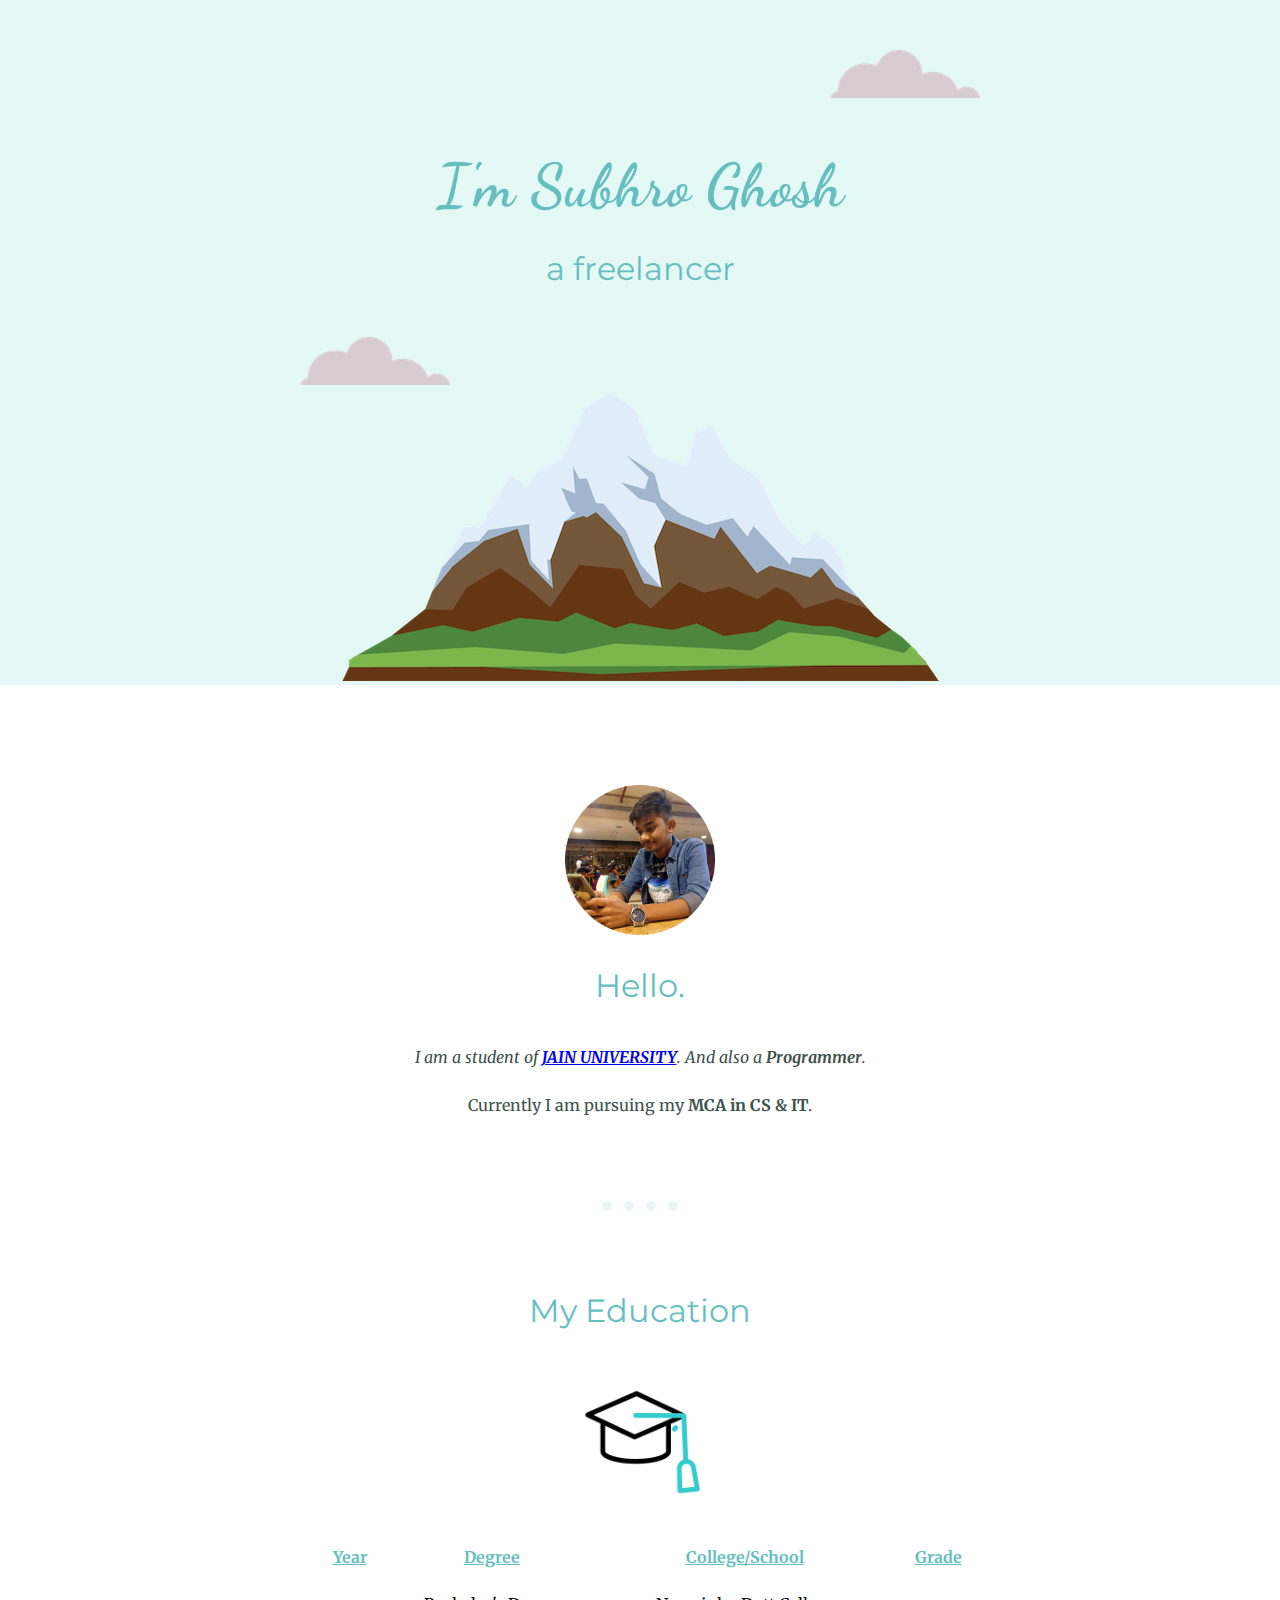
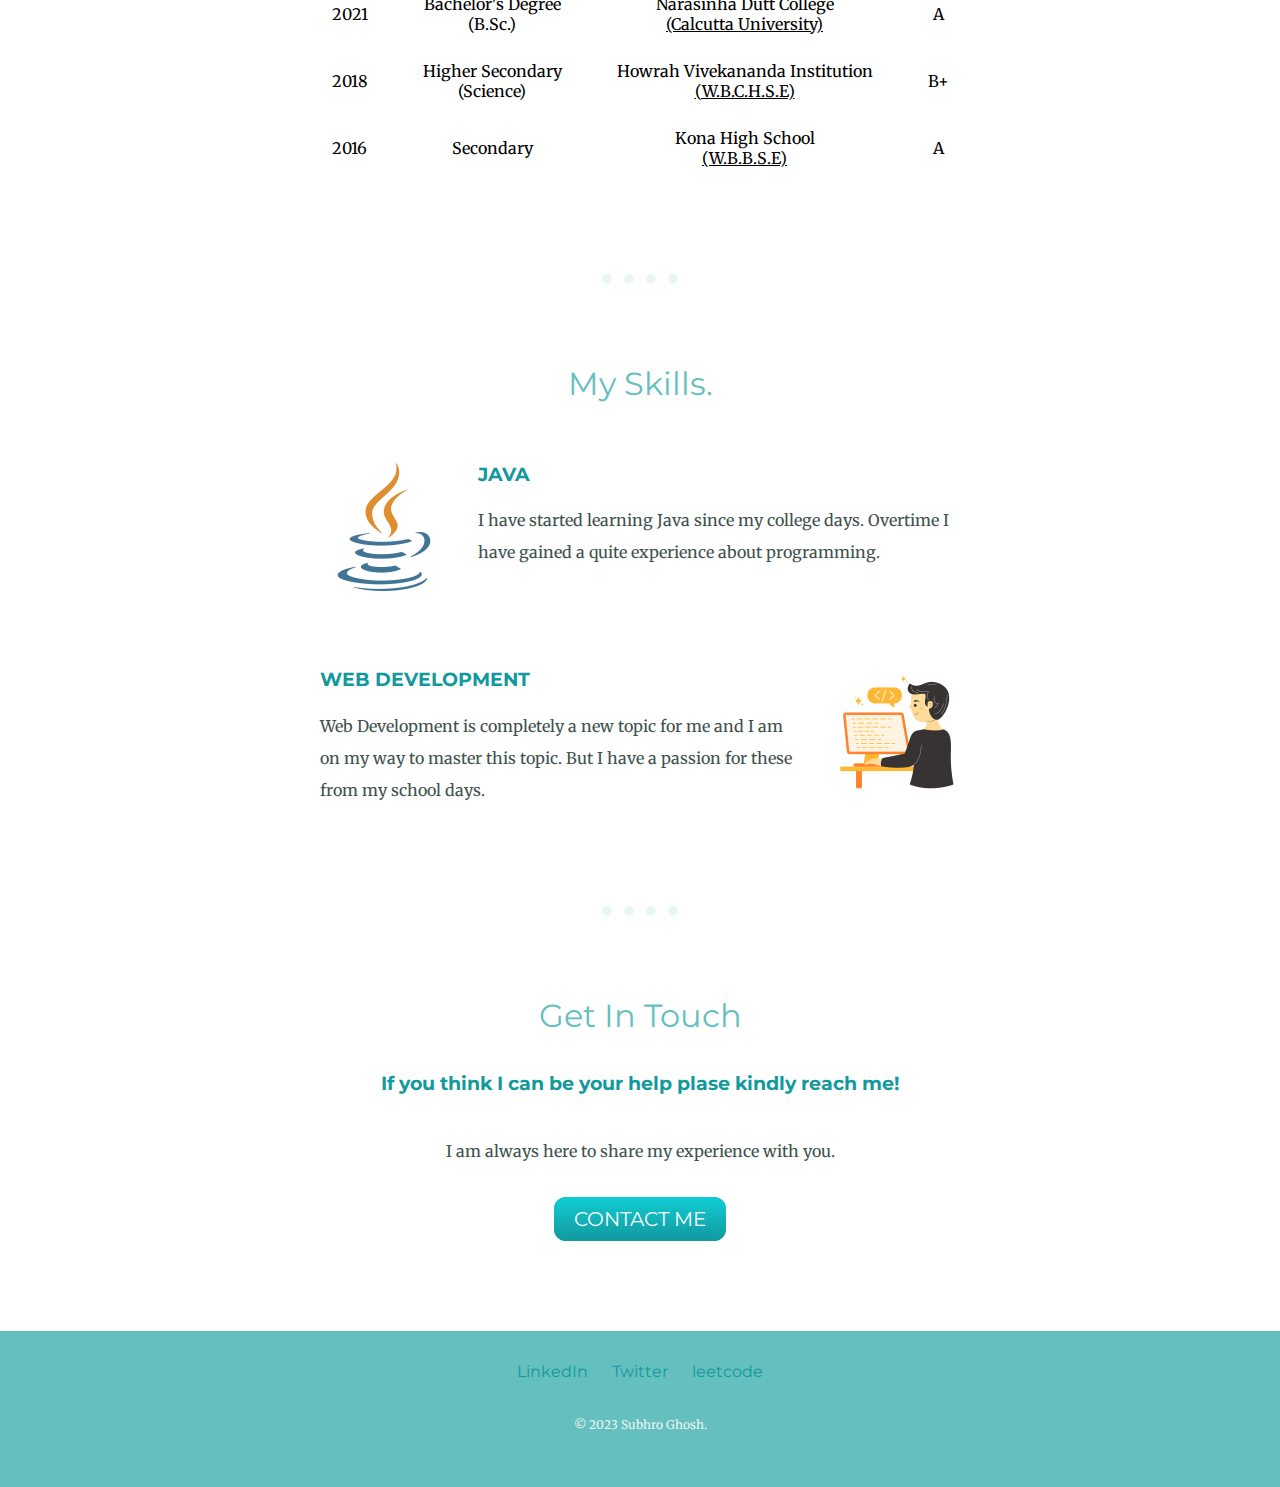
==== index.html @ 81ca8182 "Upload file without folder" ====
<!DOCTYPE html>
<html lang="en">
<head>
    <meta charset="UTF-8">
    <title>Subhro Ghosh</title>
    <link rel="stylesheet" href="css/styles.css">
    <link rel="icon" href="favicon.ico">
    <link rel="preconnect" href="https://fonts.googleapis.com">
    <link rel="preconnect" href="https://fonts.gstatic.com" crossorigin>
    <link href="https://fonts.googleapis.com/css2?family=Dancing+Script:wght@500&family=Merriweather:ital@1&family=Montserrat&display=swap" rel="stylesheet">
</head>
<body>
    <div class="top-container">
        <img class="top-cloud" src="images/cloud.png" alt="cloud">
        <h1>I'm Subhro Ghosh</h1>
        <h2>a freelancer</h2>
        <img class="bottom-cloud" src="images/cloud.png" alt="cloud">
        <img src="images/mountain.png" alt="mountain">
    </div>
    <div class="middle-container">
        <div class="profile">
          <img class="myphoto" src="images/MyPhoto.png" alt="Subhro-Ghosh">
          <h2>Hello.</h2>
          <p><em>I am a student of <strong><a href="https://onlinejain.com/">JAIN UNIVERSITY</a></strong>. And also a <b>Programmer</b>.</em></p>
          <p>Currently I am pursuing my <strong>MCA in CS & IT</strong>.</p>
        </div>
        <hr class="rule">
        <div>
            <h2>My Education </h2>
            <img class="myphoto" src="images/mortarboard.gif" alt="degree">
            <table class="education" cellspacing="25" >
                <thead>
                    <th>Year</th>
                    <th>Degree</th>
                    <th>College/School</th>
                    <th>Grade</th>
                </thead>
                <tr>
                    <td>2021</td>
                    <td>Bachelor's Degree <br> (B.Sc.)</td>
                    <td>Narasinha Dutt College <br> <span class="highlight">(Calcutta University)</span> </td>
                    <td>A</td>
                </tr>
                <tr>
                    <td>2018</td>
                    <td>Higher Secondary <br> (Science)</td>
                    <td>Howrah Vivekananda Institution <br> <span class="highlight">(W.B.C.H.S.E)</span></td>
                    <td>B+</td>
                </tr>
                <tr>
                    <td>2016</td>
                    <td>Secondary</td>
                    <td>Kona High School <br> <span class="highlight">(W.B.B.S.E)</span></td>
                    <td>A</td>
                </tr>
            </table>
        </div>
        <hr class="rule">
        <div class="skills">
          <h2>My Skills.</h2>
          <div class="skill-row">
            <img class="java-skill" src="images/java.png" alt="Java">
            <h3>JAVA</h3>
            <p>I have started learning Java since my college days. Overtime I have gained a quite experience about programming.</p>
          </div>
          <div class="skill-row">
            <img class="web-skill" src="images/coding.png" alt="Web-Development">
            <h3>WEB DEVELOPMENT</h3>
            <p>Web Development is completely a new topic for me and I am on my way to master this topic. But I have a passion for these from my school days.</p>
          </div>
        </div>
        <hr class="rule">
        <div class="contact-me">
          <h2>Get In Touch</h2>
          <h3>If you think I can be your help plase kindly reach me!</h3>
          <p style="margin: 40px auto 40px auto;">I am always here to share my experience with you.</p>
          <a class="btn" href="mailto:subhroghosh56@gmail.com">CONTACT ME</a>
        </div>
      </div>
      
      
      <div class="bottom-container">
        <a class="footer-link" href="https://www.linkedin.com/">LinkedIn</a>
        <a class="footer-link" href="https://twitter.com/">Twitter</a>
        <a class="footer-link" href="https://leetcode.com/SBOND007/">leetcode</a>
        <p class="bottom-para">© 2023 Subhro Ghosh.</p>
      </div>
      
</body>
</html>
---- css/styles.css ----
body{
    margin: 0px;
    text-align: center;
    font-family: 'Merriweather', serif;
}

h1{
    margin: 50px auto 0px auto;
    font-family: 'Dancing Script', cursive;
    font-size: 3.75rem;
    color: #66BFBF;
    
}

h2{
    font-family: 'Montserrat', sans-serif;
    font-size: 2rem;
    color: #66BFBF;
    font-weight: normal;
    padding-bottom: 10px;
}

h3{
    font-family: 'Montserrat', sans-serif;
    color: #11999E;   
}

p{
    color: #40514E;
    line-height: 2;
}

thead{
    color: #66BFBF;
    text-decoration: underline;
}

td{
    padding-left: 15px;
    padding-right: 15px;
}

.myphoto{
    height: 150px;
    width: 150px;
}

.top-container{
    background-color: #E4F9F5;
    position: relative;
    padding-top: 100px;
}

.middle-container{
    margin: 100px 0px;
    
}

.bottom-container{
    background-color: #66BFBF;
    position: relative;
    padding-top: 30px;
    padding-bottom: 30px;
}

.bottom-cloud{
    position: absolute;
    bottom: 300px;
    left: 300px;
}

.highlight{
    text-decoration: underline;
}

.top-cloud{
    position: absolute;
    right: 300px;
    top: 50px;
}

.education{
    margin-left: auto;
    margin-right: auto;
}

.footer-link{
    color: #11999E;
    padding: 10px;
    margin-top: 30px;
    font-family: 'Montserrat', sans-serif;
    text-decoration: none;
     
}

a:hover{
    color: black;
}

.bottom-para{
    margin-bottom: 0px;
    padding: 20px;
    color: #EAF6F6;
    font-size: 0.75rem;

}

.skill-row{
    width: 50%;
    margin: 50px auto 100px auto;
    text-align: left;
}

.java-skill{
    width: 20%;
    float: left;
    margin-right: 30px;
}
.web-skill{
    width: 20%;
    float: right;
    padding-left: 30px;
}

.rule{
    
    border-style: dotted none none none;
    width: 6%;
    color: #EAF6F6;
    border-width: 10px;
    margin: 80px auto;  
}

.contact-me{
    margin-bottom: 60px;
}



.btn {
    background: #11cdd4;
    background-image: -webkit-linear-gradient(top, #11cdd4, #11999e);
    background-image: -moz-linear-gradient(top, #11cdd4, #11999e);
    background-image: -ms-linear-gradient(top, #11cdd4, #11999e);
    background-image: -o-linear-gradient(top, #11cdd4, #11999e);
    background-image: linear-gradient(to bottom, #11cdd4, #11999e);
    -webkit-border-radius: 12;
    -moz-border-radius: 12;
    border-radius: 12px;
    font-family: 'Montserrat', sans-serif;
    color: #ffffff;
    font-size: 20px;
    padding: 10px 20px 10px 20px;
    text-decoration: none;
}
  
.btn:hover {
    background: #30e3cb;
    background-image: -webkit-linear-gradient(top, #30e3cb, #2bc4ad);
    background-image: -moz-linear-gradient(top, #30e3cb, #2bc4ad);
    background-image: -ms-linear-gradient(top, #30e3cb, #2bc4ad);
    background-image: -o-linear-gradient(top, #30e3cb, #2bc4ad);
    background-image: linear-gradient(to bottom, #30e3cb, #2bc4ad);
    text-decoration: none;
}
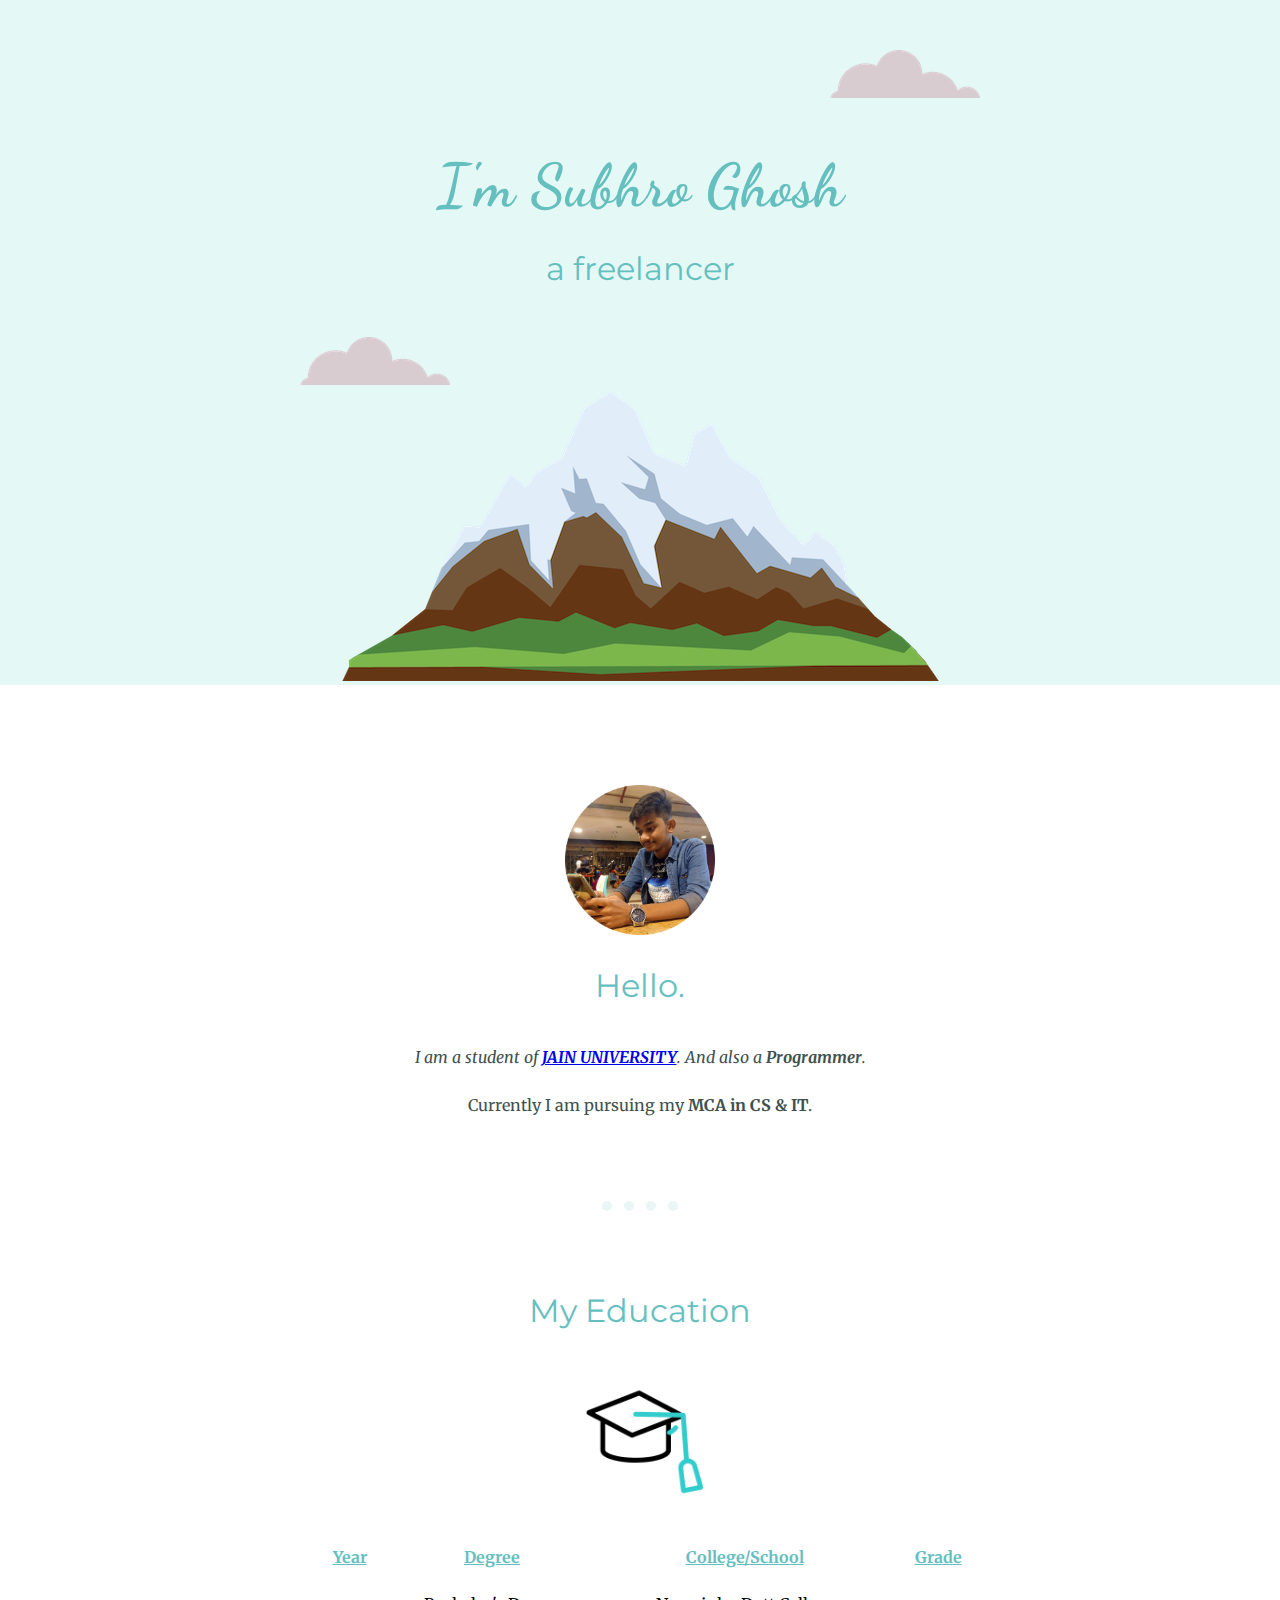
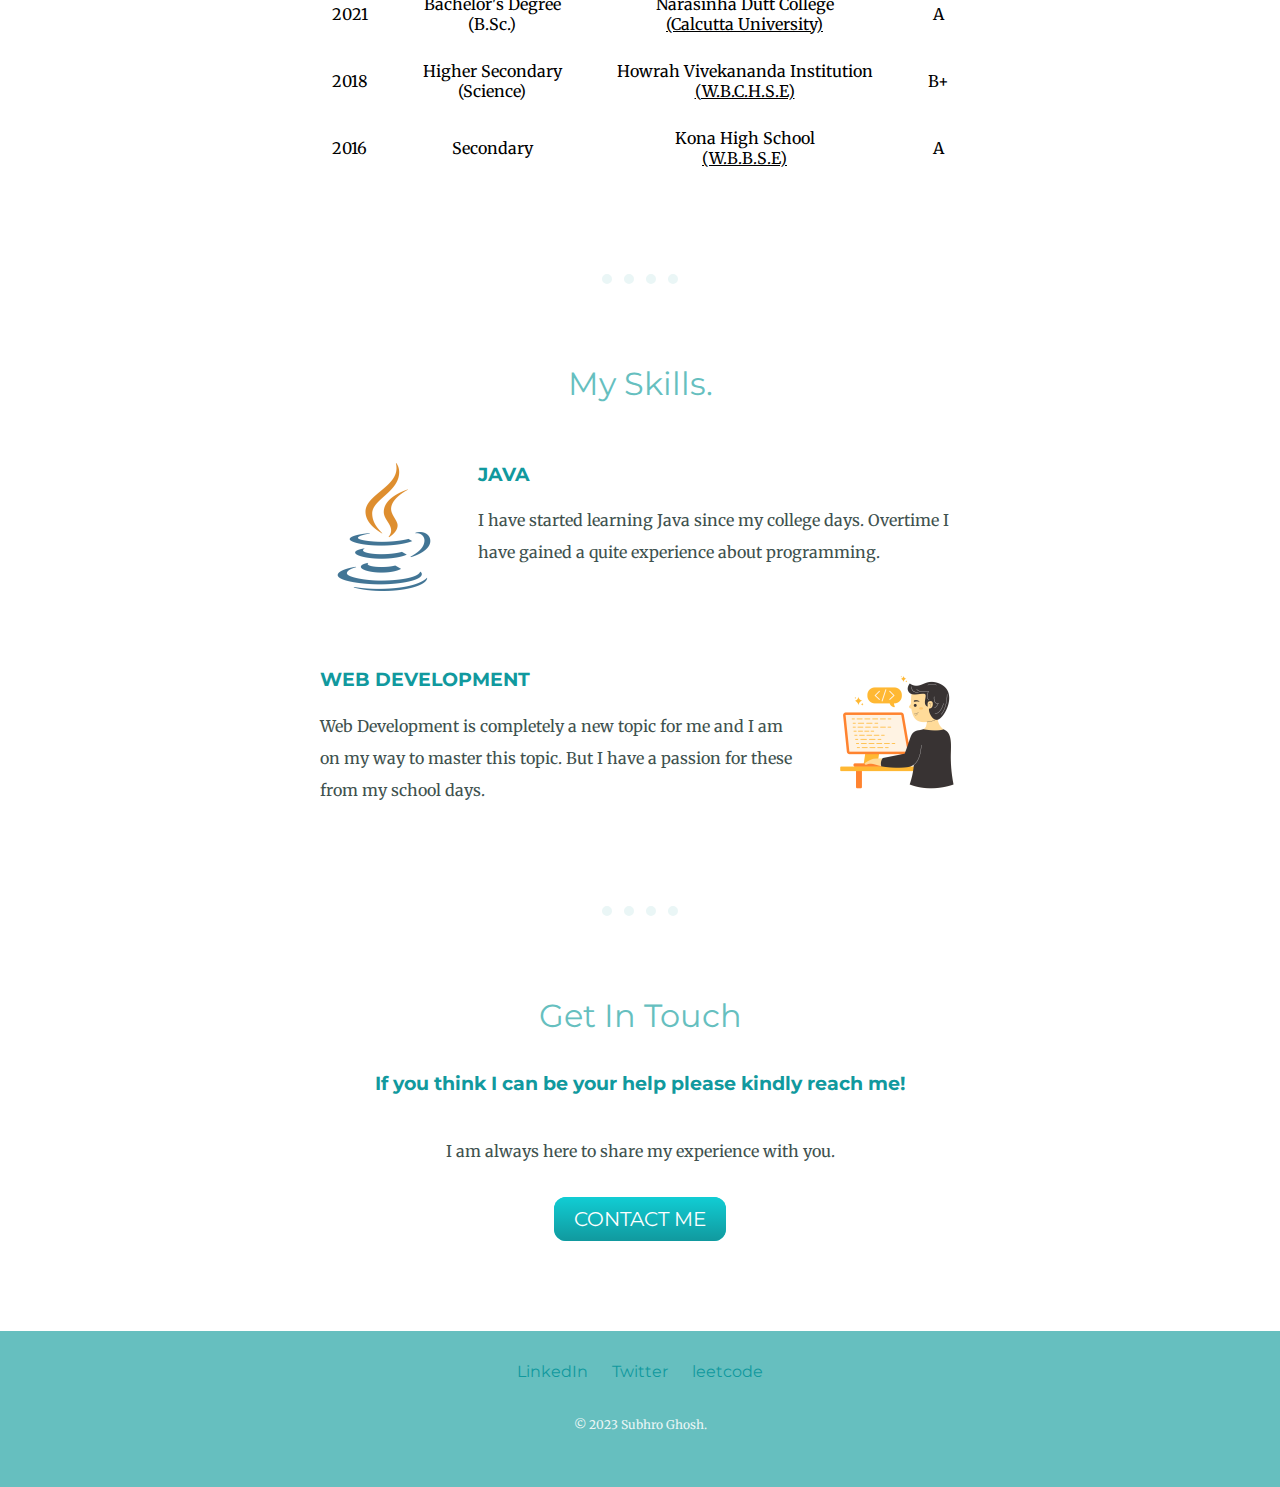
==== commit 6c57d433: "Update index.html" ====
--- a/index.html
+++ b/index.html
@@ -72,7 +72,7 @@
         <hr class="rule">
         <div class="contact-me">
           <h2>Get In Touch</h2>
-          <h3>If you think I can be your help plase kindly reach me!</h3>
+          <h3>If you think I can be your help please kindly reach me!</h3>
           <p style="margin: 40px auto 40px auto;">I am always here to share my experience with you.</p>
           <a class="btn" href="mailto:subhroghosh56@gmail.com">CONTACT ME</a>
         </div>
@@ -87,4 +87,4 @@
       </div>
       
 </body>
-</html>+</html>
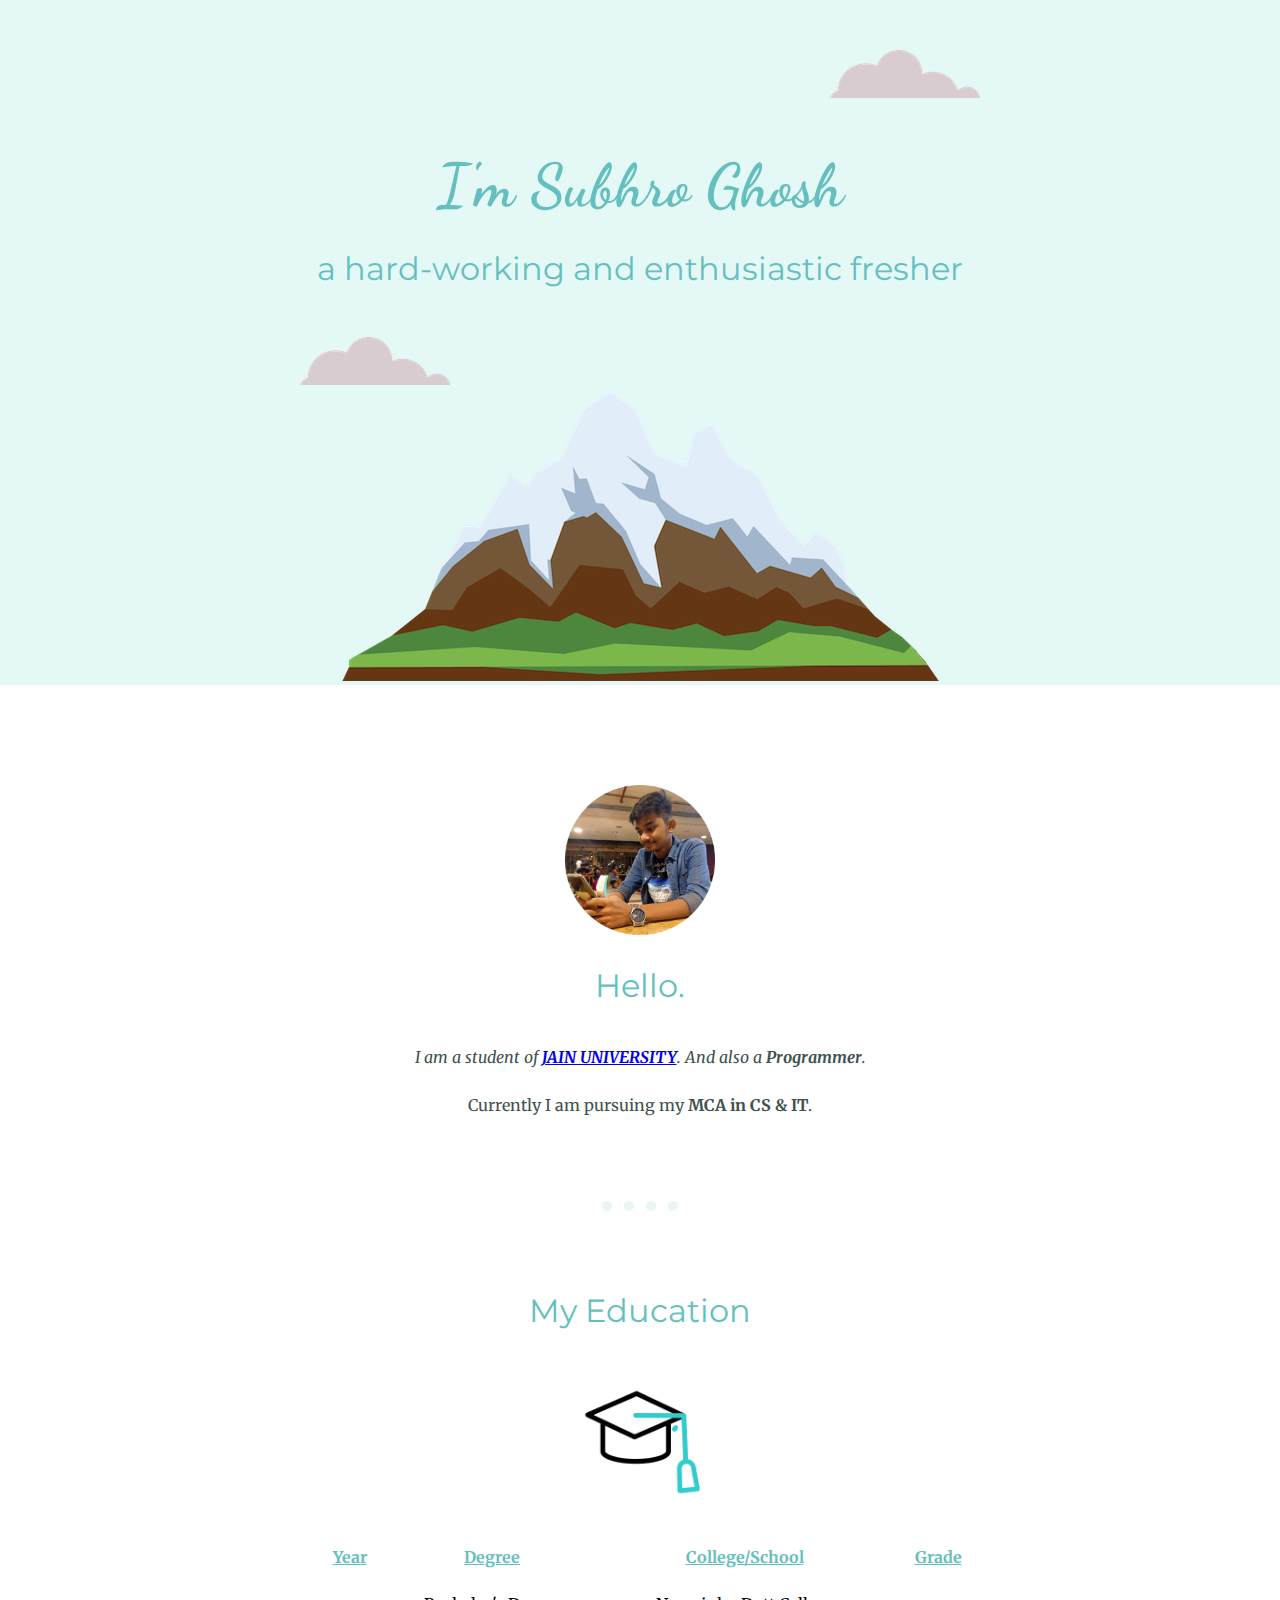
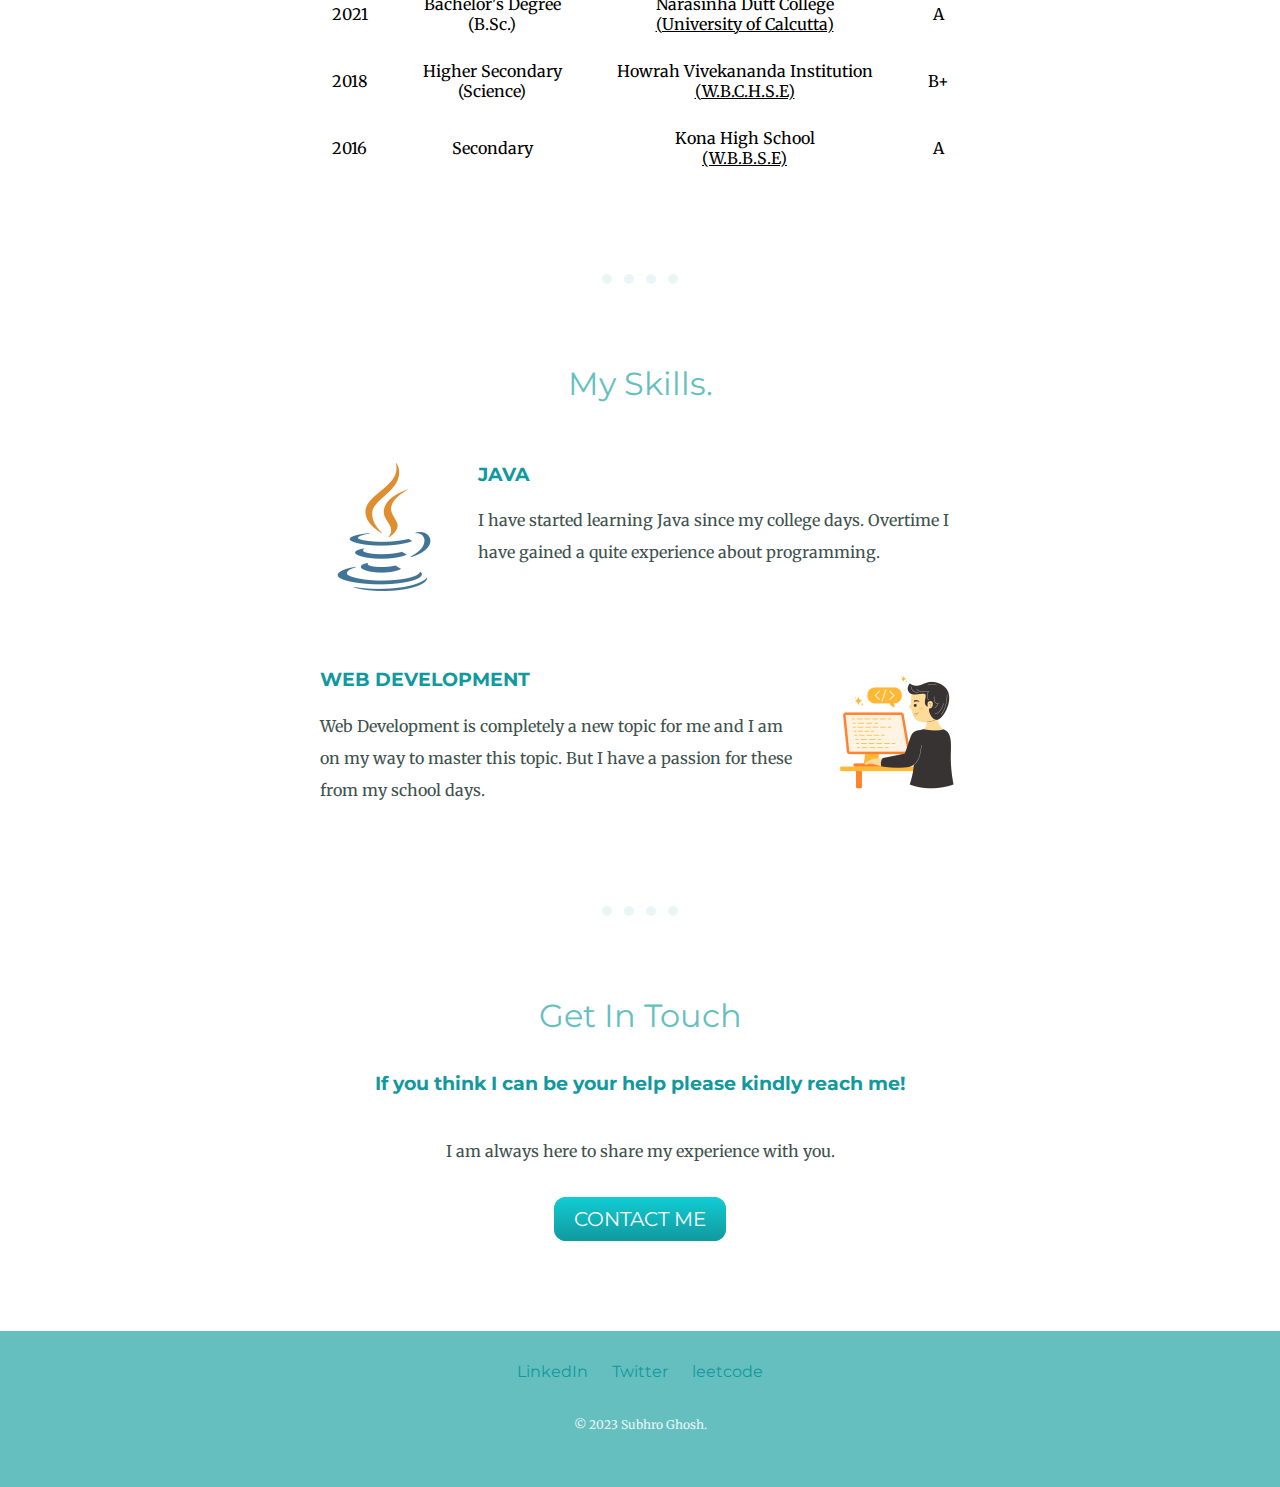
==== commit 21f3f272: "Update index.html" ====
--- a/index.html
+++ b/index.html
@@ -13,7 +13,7 @@
     <div class="top-container">
         <img class="top-cloud" src="images/cloud.png" alt="cloud">
         <h1>I'm Subhro Ghosh</h1>
-        <h2>a freelancer</h2>
+        <h2>a hard-working and enthusiastic fresher</h2>
         <img class="bottom-cloud" src="images/cloud.png" alt="cloud">
         <img src="images/mountain.png" alt="mountain">
     </div>
@@ -38,7 +38,7 @@
                 <tr>
                     <td>2021</td>
                     <td>Bachelor's Degree <br> (B.Sc.)</td>
-                    <td>Narasinha Dutt College <br> <span class="highlight">(Calcutta University)</span> </td>
+                    <td>Narasinha Dutt College <br> <span class="highlight">(University of Calcutta)</span> </td>
                     <td>A</td>
                 </tr>
                 <tr>
